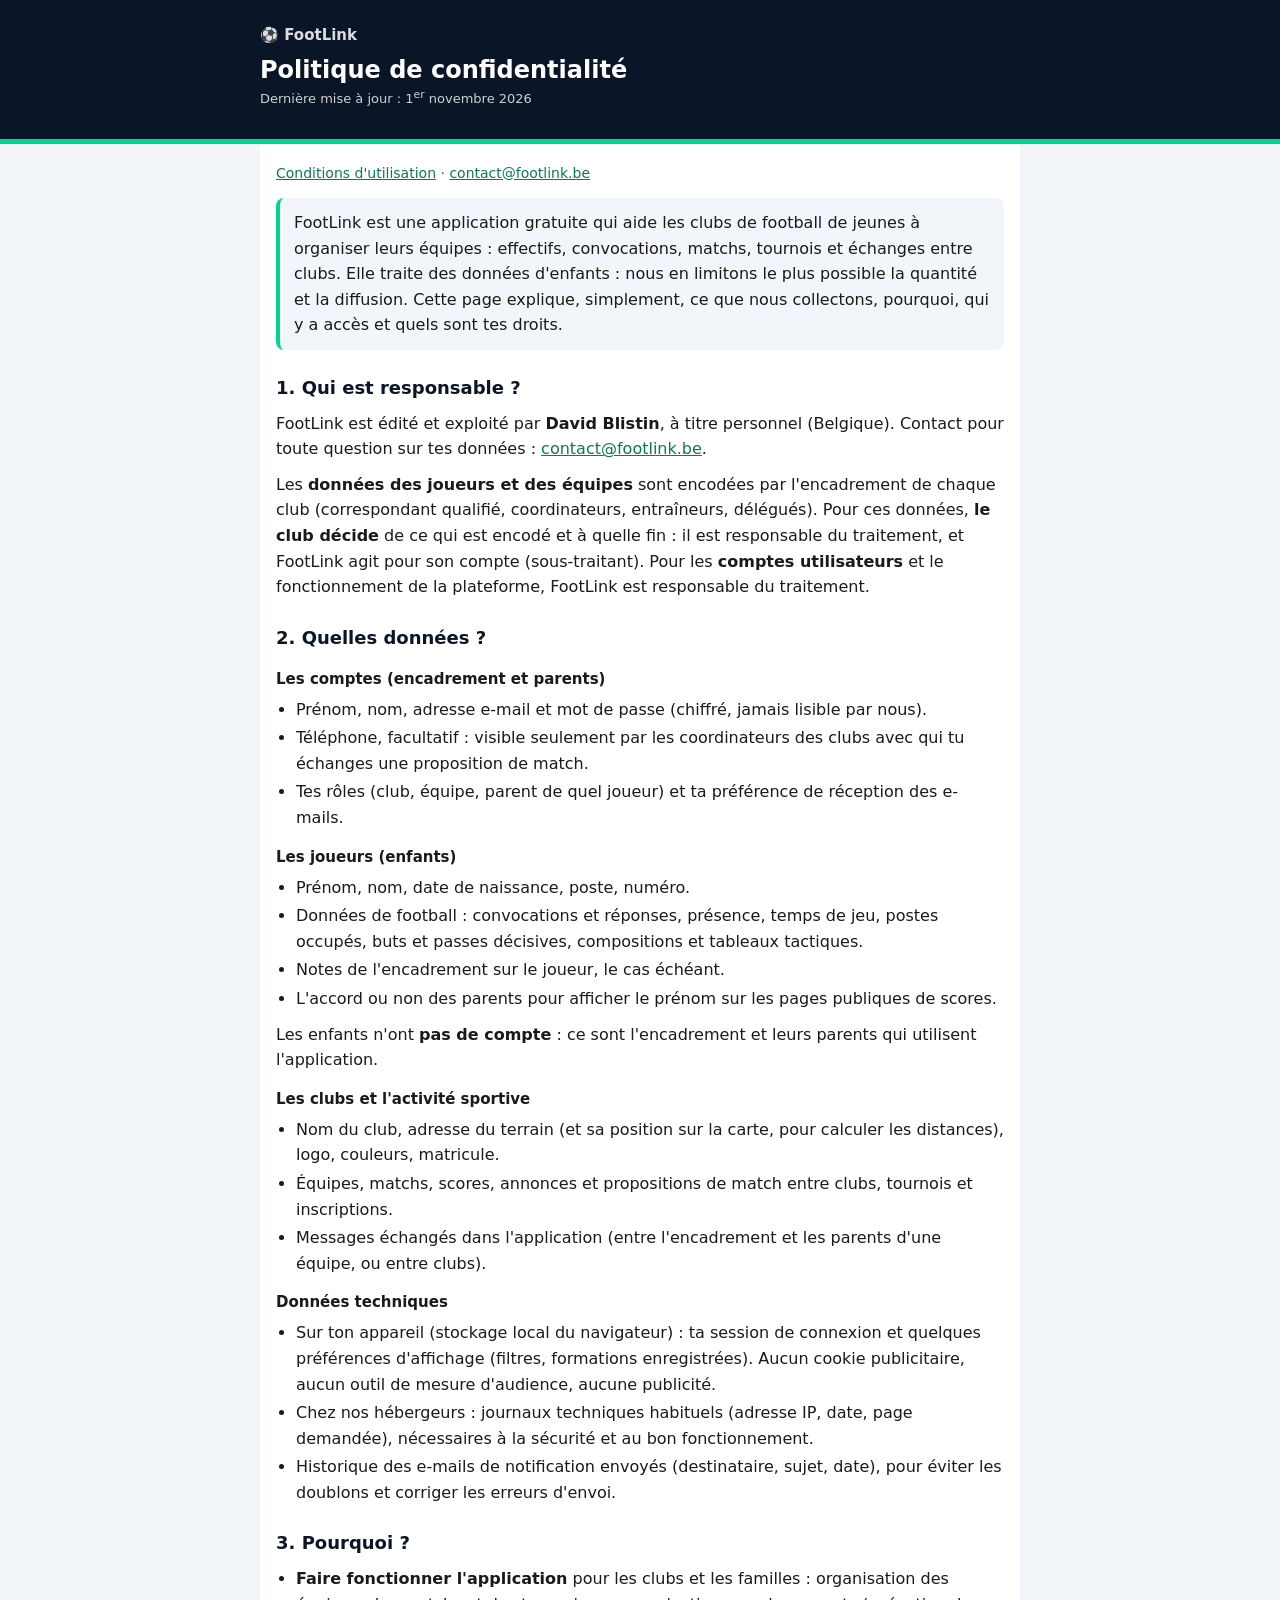
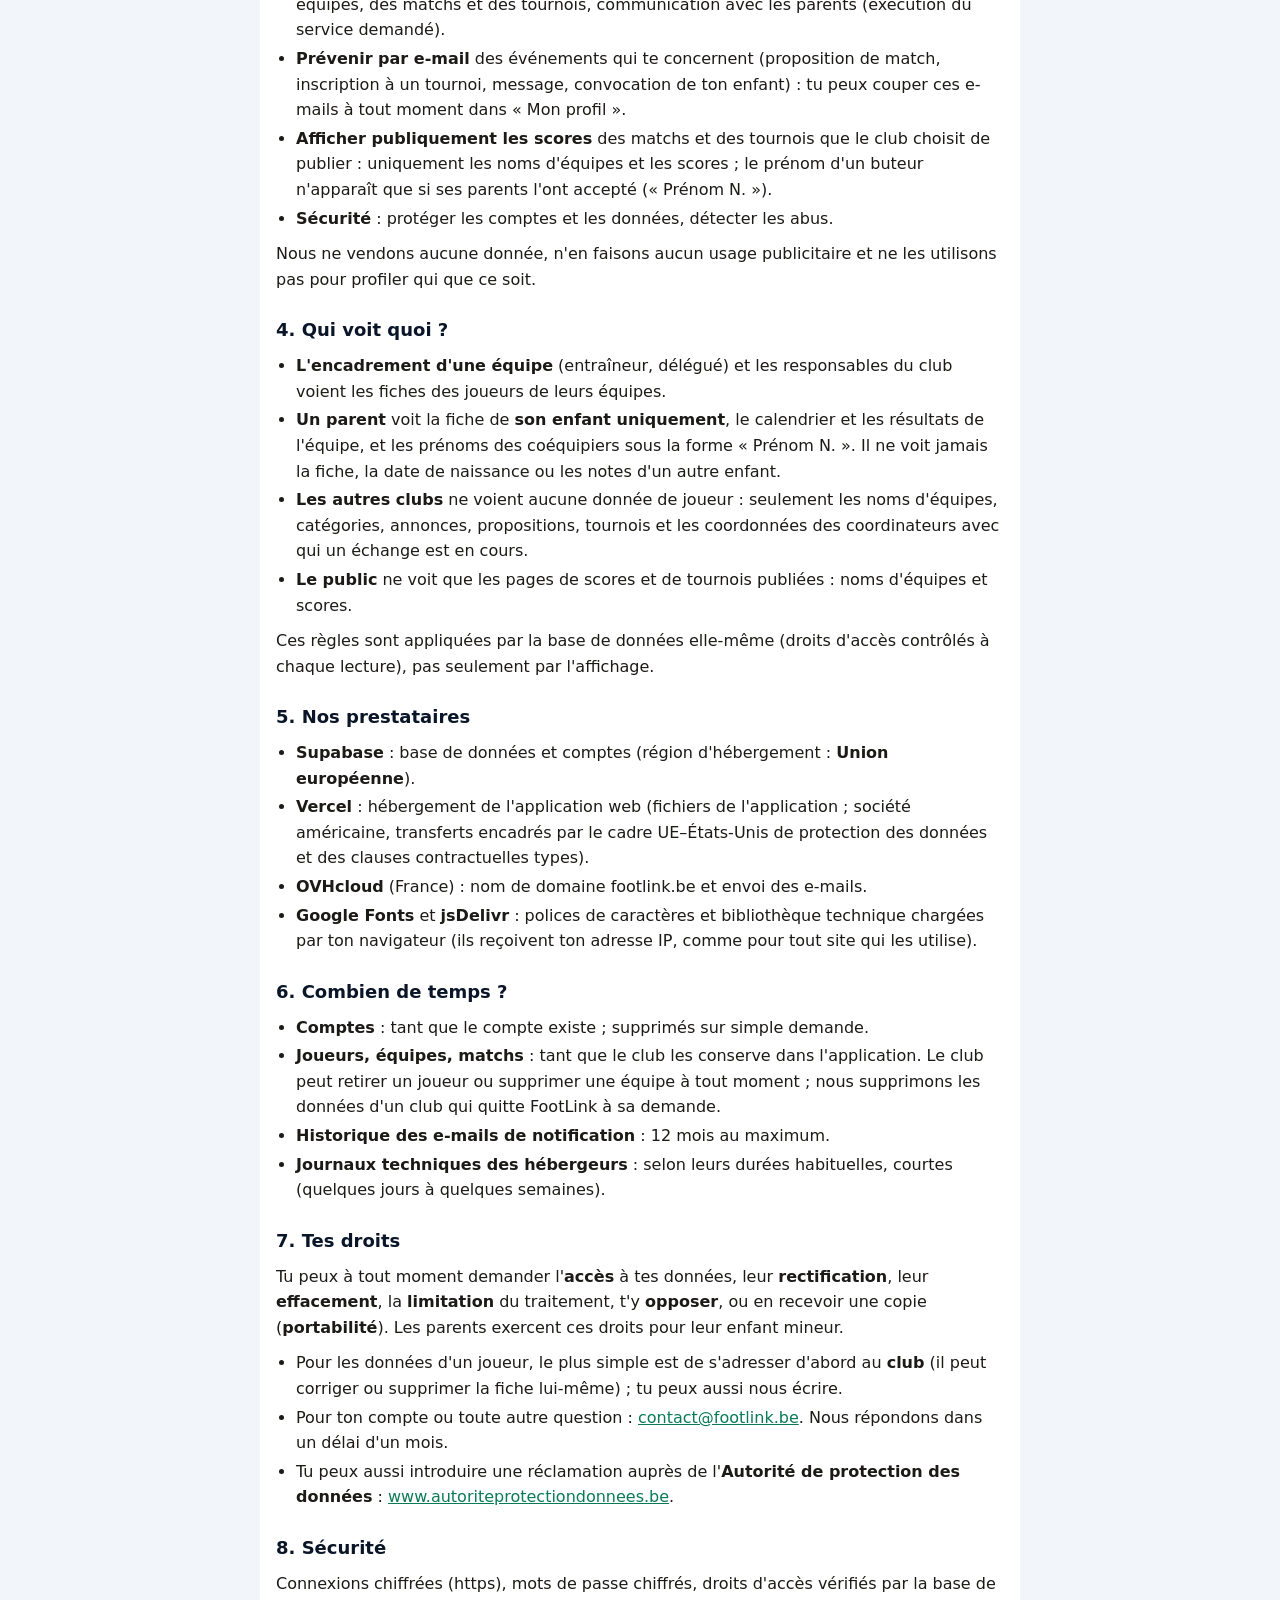
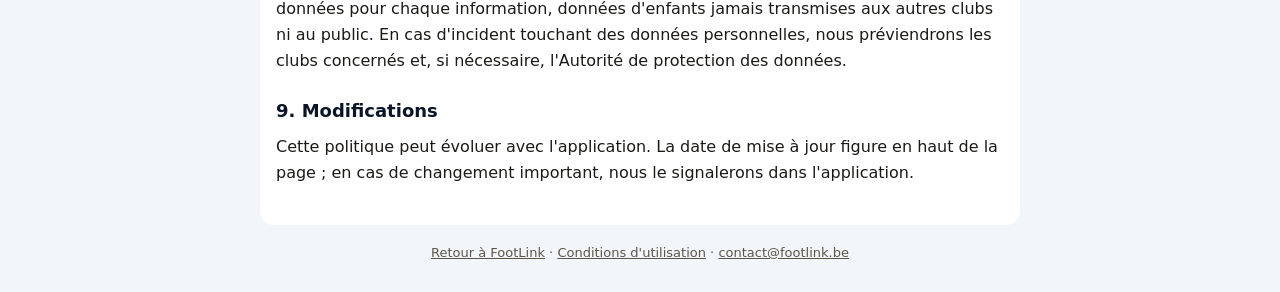
==== confidentialite.html @ 2d961d38 "Feat: politique de confidentialité et conditions d'utilisation (pages publiques), acceptation à l'in" ====
<!DOCTYPE html>
<html lang="fr">
<head>
<meta charset="UTF-8">
<meta name="viewport" content="width=device-width, initial-scale=1.0">
<meta name="theme-color" content="#0a1628">
<title>Politique de confidentialité — FootLink</title>
<link rel="stylesheet" href="legal.css">
</head>
<body>
<header><div class="in"><a href="./" class="logo">⚽ FootLink</a><h1>Politique de confidentialité</h1><p>Dernière mise à jour : 1<sup>er</sup> novembre 2026</p></div></header>
<main>
<nav class="sommaire"><a href="conditions.html">Conditions d'utilisation</a> · <a href="mailto:contact@footlink.be">contact@footlink.be</a></nav>

<p class="intro">FootLink est une application gratuite qui aide les clubs de football de jeunes à organiser leurs équipes : effectifs, convocations, matchs, tournois et échanges entre clubs. Elle traite des données d'enfants : nous en limitons le plus possible la quantité et la diffusion. Cette page explique, simplement, ce que nous collectons, pourquoi, qui y a accès et quels sont tes droits.</p>

<h2>1. Qui est responsable ?</h2>
<p>FootLink est édité et exploité par <b>David Blistin</b>, à titre personnel (Belgique). Contact pour toute question sur tes données : <a href="mailto:contact@footlink.be">contact@footlink.be</a>.</p>
<p>Les <b>données des joueurs et des équipes</b> sont encodées par l'encadrement de chaque club (correspondant qualifié, coordinateurs, entraîneurs, délégués). Pour ces données, <b>le club décide</b> de ce qui est encodé et à quelle fin : il est responsable du traitement, et FootLink agit pour son compte (sous-traitant). Pour les <b>comptes utilisateurs</b> et le fonctionnement de la plateforme, FootLink est responsable du traitement.</p>

<h2>2. Quelles données ?</h2>
<h3>Les comptes (encadrement et parents)</h3>
<ul>
  <li>Prénom, nom, adresse e-mail et mot de passe (chiffré, jamais lisible par nous).</li>
  <li>Téléphone, facultatif : visible seulement par les coordinateurs des clubs avec qui tu échanges une proposition de match.</li>
  <li>Tes rôles (club, équipe, parent de quel joueur) et ta préférence de réception des e-mails.</li>
</ul>
<h3>Les joueurs (enfants)</h3>
<ul>
  <li>Prénom, nom, date de naissance, poste, numéro.</li>
  <li>Données de football : convocations et réponses, présence, temps de jeu, postes occupés, buts et passes décisives, compositions et tableaux tactiques.</li>
  <li>Notes de l'encadrement sur le joueur, le cas échéant.</li>
  <li>L'accord ou non des parents pour afficher le prénom sur les pages publiques de scores.</li>
</ul>
<p>Les enfants n'ont <b>pas de compte</b> : ce sont l'encadrement et leurs parents qui utilisent l'application.</p>
<h3>Les clubs et l'activité sportive</h3>
<ul>
  <li>Nom du club, adresse du terrain (et sa position sur la carte, pour calculer les distances), logo, couleurs, matricule.</li>
  <li>Équipes, matchs, scores, annonces et propositions de match entre clubs, tournois et inscriptions.</li>
  <li>Messages échangés dans l'application (entre l'encadrement et les parents d'une équipe, ou entre clubs).</li>
</ul>
<h3>Données techniques</h3>
<ul>
  <li>Sur ton appareil (stockage local du navigateur) : ta session de connexion et quelques préférences d'affichage (filtres, formations enregistrées). Aucun cookie publicitaire, aucun outil de mesure d'audience, aucune publicité.</li>
  <li>Chez nos hébergeurs : journaux techniques habituels (adresse IP, date, page demandée), nécessaires à la sécurité et au bon fonctionnement.</li>
  <li>Historique des e-mails de notification envoyés (destinataire, sujet, date), pour éviter les doublons et corriger les erreurs d'envoi.</li>
</ul>

<h2>3. Pourquoi ?</h2>
<ul>
  <li><b>Faire fonctionner l'application</b> pour les clubs et les familles : organisation des équipes, des matchs et des tournois, communication avec les parents (exécution du service demandé).</li>
  <li><b>Prévenir par e-mail</b> des événements qui te concernent (proposition de match, inscription à un tournoi, message, convocation de ton enfant) : tu peux couper ces e-mails à tout moment dans « Mon profil ».</li>
  <li><b>Afficher publiquement les scores</b> des matchs et des tournois que le club choisit de publier : uniquement les noms d'équipes et les scores ; le prénom d'un buteur n'apparaît que si ses parents l'ont accepté (« Prénom N. »).</li>
  <li><b>Sécurité</b> : protéger les comptes et les données, détecter les abus.</li>
</ul>
<p>Nous ne vendons aucune donnée, n'en faisons aucun usage publicitaire et ne les utilisons pas pour profiler qui que ce soit.</p>

<h2>4. Qui voit quoi ?</h2>
<ul>
  <li><b>L'encadrement d'une équipe</b> (entraîneur, délégué) et les responsables du club voient les fiches des joueurs de leurs équipes.</li>
  <li><b>Un parent</b> voit la fiche de <b>son enfant uniquement</b>, le calendrier et les résultats de l'équipe, et les prénoms des coéquipiers sous la forme « Prénom N. ». Il ne voit jamais la fiche, la date de naissance ou les notes d'un autre enfant.</li>
  <li><b>Les autres clubs</b> ne voient aucune donnée de joueur : seulement les noms d'équipes, catégories, annonces, propositions, tournois et les coordonnées des coordinateurs avec qui un échange est en cours.</li>
  <li><b>Le public</b> ne voit que les pages de scores et de tournois publiées : noms d'équipes et scores.</li>
</ul>
<p>Ces règles sont appliquées par la base de données elle-même (droits d'accès contrôlés à chaque lecture), pas seulement par l'affichage.</p>

<h2>5. Nos prestataires</h2>
<ul>
  <li><b>Supabase</b> : base de données et comptes (région d'hébergement : <b>Union européenne</b>).</li>
  <li><b>Vercel</b> : hébergement de l'application web (fichiers de l'application ; société américaine, transferts encadrés par le cadre UE–États-Unis de protection des données et des clauses contractuelles types).</li>
  <li><b>OVHcloud</b> (France) : nom de domaine footlink.be et envoi des e-mails.</li>
  <li><b>Google Fonts</b> et <b>jsDelivr</b> : polices de caractères et bibliothèque technique chargées par ton navigateur (ils reçoivent ton adresse IP, comme pour tout site qui les utilise).</li>
</ul>

<h2>6. Combien de temps ?</h2>
<ul>
  <li><b>Comptes</b> : tant que le compte existe ; supprimés sur simple demande.</li>
  <li><b>Joueurs, équipes, matchs</b> : tant que le club les conserve dans l'application. Le club peut retirer un joueur ou supprimer une équipe à tout moment ; nous supprimons les données d'un club qui quitte FootLink à sa demande.</li>
  <li><b>Historique des e-mails de notification</b> : 12 mois au maximum.</li>
  <li><b>Journaux techniques des hébergeurs</b> : selon leurs durées habituelles, courtes (quelques jours à quelques semaines).</li>
</ul>

<h2>7. Tes droits</h2>
<p>Tu peux à tout moment demander l'<b>accès</b> à tes données, leur <b>rectification</b>, leur <b>effacement</b>, la <b>limitation</b> du traitement, t'y <b>opposer</b>, ou en recevoir une copie (<b>portabilité</b>). Les parents exercent ces droits pour leur enfant mineur.</p>
<ul>
  <li>Pour les données d'un joueur, le plus simple est de s'adresser d'abord au <b>club</b> (il peut corriger ou supprimer la fiche lui-même) ; tu peux aussi nous écrire.</li>
  <li>Pour ton compte ou toute autre question : <a href="mailto:contact@footlink.be">contact@footlink.be</a>. Nous répondons dans un délai d'un mois.</li>
  <li>Tu peux aussi introduire une réclamation auprès de l'<b>Autorité de protection des données</b> : <a href="https://www.autoriteprotectiondonnees.be" target="_blank" rel="noopener">www.autoriteprotectiondonnees.be</a>.</li>
</ul>

<h2>8. Sécurité</h2>
<p>Connexions chiffrées (https), mots de passe chiffrés, droits d'accès vérifiés par la base de données pour chaque information, données d'enfants jamais transmises aux autres clubs ni au public. En cas d'incident touchant des données personnelles, nous préviendrons les clubs concernés et, si nécessaire, l'Autorité de protection des données.</p>

<h2>9. Modifications</h2>
<p>Cette politique peut évoluer avec l'application. La date de mise à jour figure en haut de la page ; en cas de changement important, nous le signalerons dans l'application.</p>
</main>
<footer><a href="./">Retour à FootLink</a> · <a href="conditions.html">Conditions d'utilisation</a> · <a href="mailto:contact@footlink.be">contact@footlink.be</a></footer>
</body>
</html>
---- legal.css ----
/* Pages publiques « Politique de confidentialité » et « Conditions d'utilisation » */
:root{--band:#0a1628;--accent:#00d68f;--soft:#f2f5fa;--ink:#1c1a17;--ink2:#5d5646;--line:#e2e6ee;--font:'Segoe UI',system-ui,-apple-system,Arial,sans-serif}
*{box-sizing:border-box;margin:0;padding:0}
body{background:var(--soft);color:var(--ink);font-family:var(--font);line-height:1.6;-webkit-text-size-adjust:100%}
header{background:var(--band);color:#fff;padding:22px 16px 18px;border-bottom:5px solid var(--accent)}
header .in{max-width:760px;margin:0 auto}
.logo{color:#fff;text-decoration:none;font-weight:700;font-size:15px;opacity:.85}
header h1{font-size:24px;margin:8px 0 2px;line-height:1.2}
header p{font-size:13px;opacity:.8}
main{max-width:760px;margin:0 auto;padding:18px 16px 30px;background:#fff;border-radius:0 0 14px 14px}
.sommaire{font-size:14px;margin-bottom:14px;color:var(--ink2)}
.intro{background:var(--soft);border-left:4px solid var(--accent);padding:12px 14px;border-radius:8px;margin-bottom:8px}
h2{font-size:18px;margin:24px 0 8px;color:var(--band)}
h3{font-size:15px;margin:14px 0 6px}
p{margin:0 0 10px}
ul{margin:0 0 10px 20px}
li{margin:3px 0}
a{color:#0a7a55}
footer{text-align:center;font-size:13px;color:var(--ink2);padding:18px 16px 28px}
footer a{color:var(--ink2)}
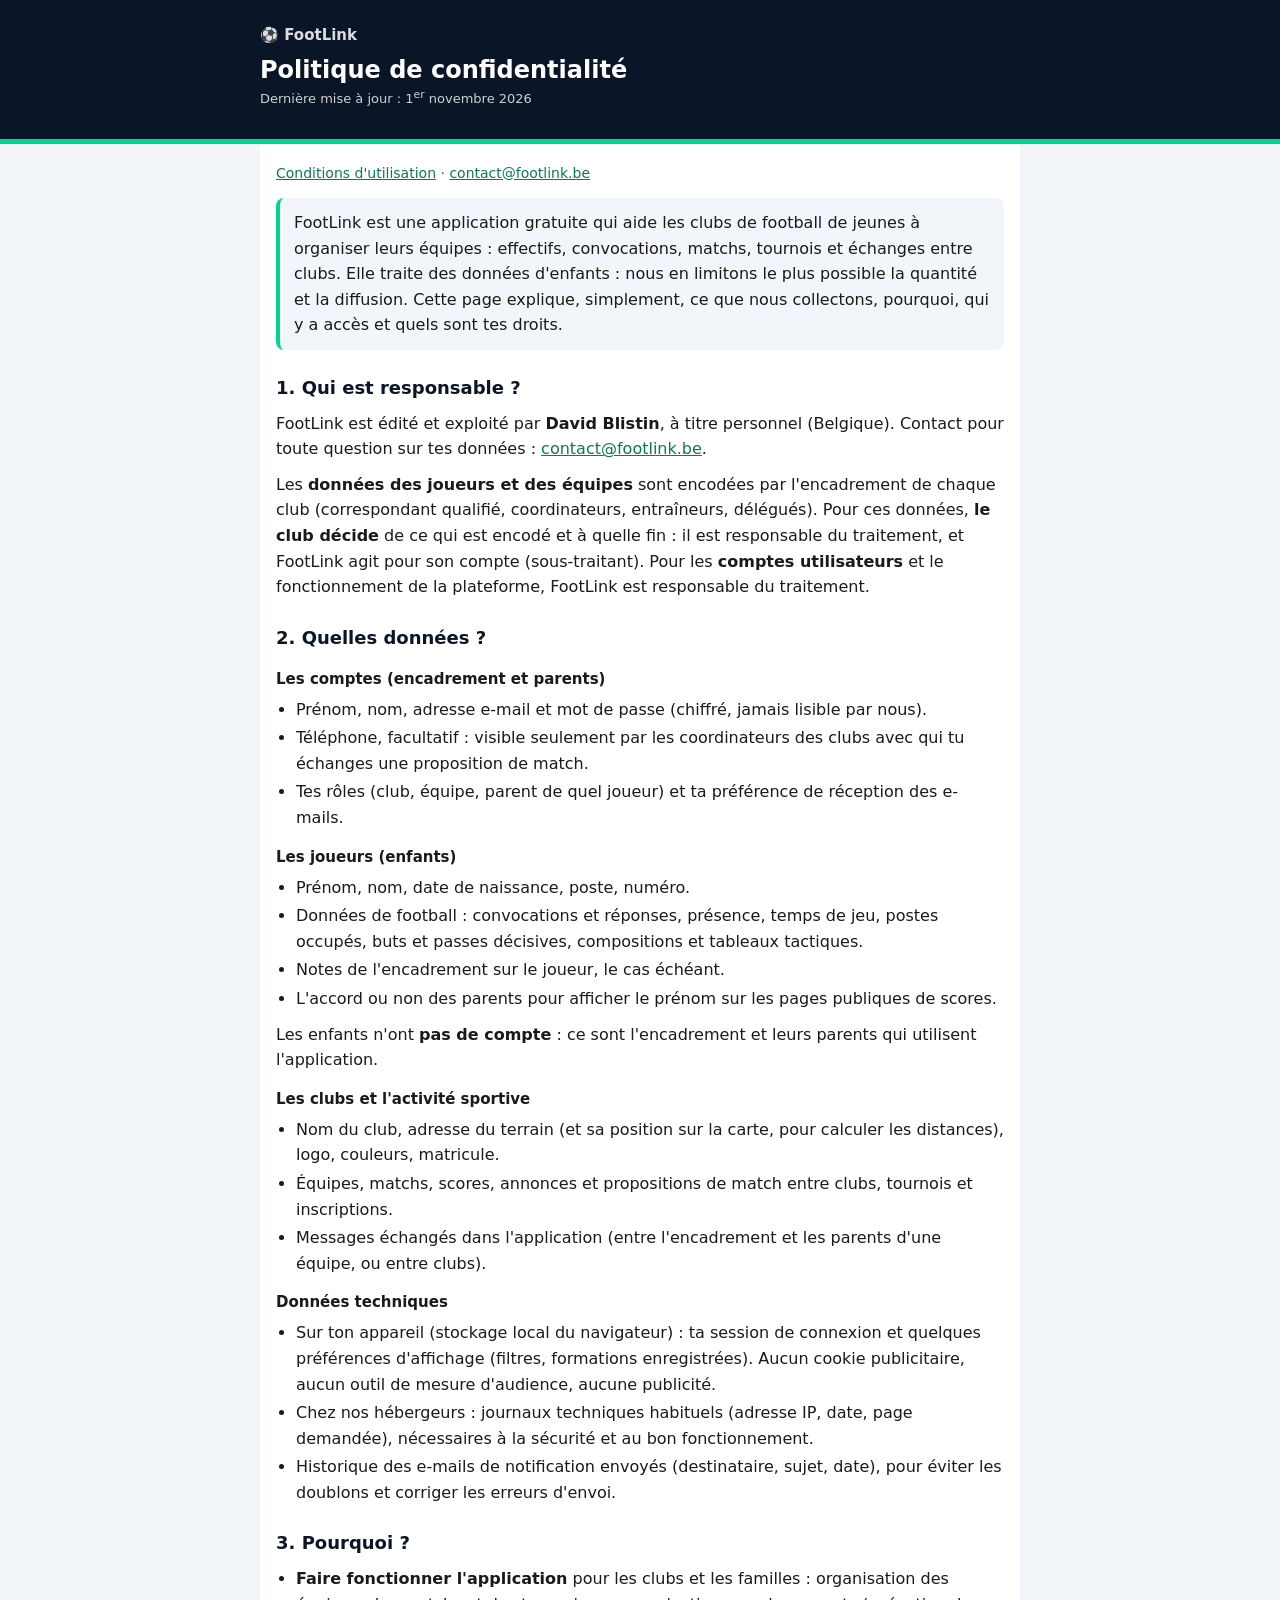
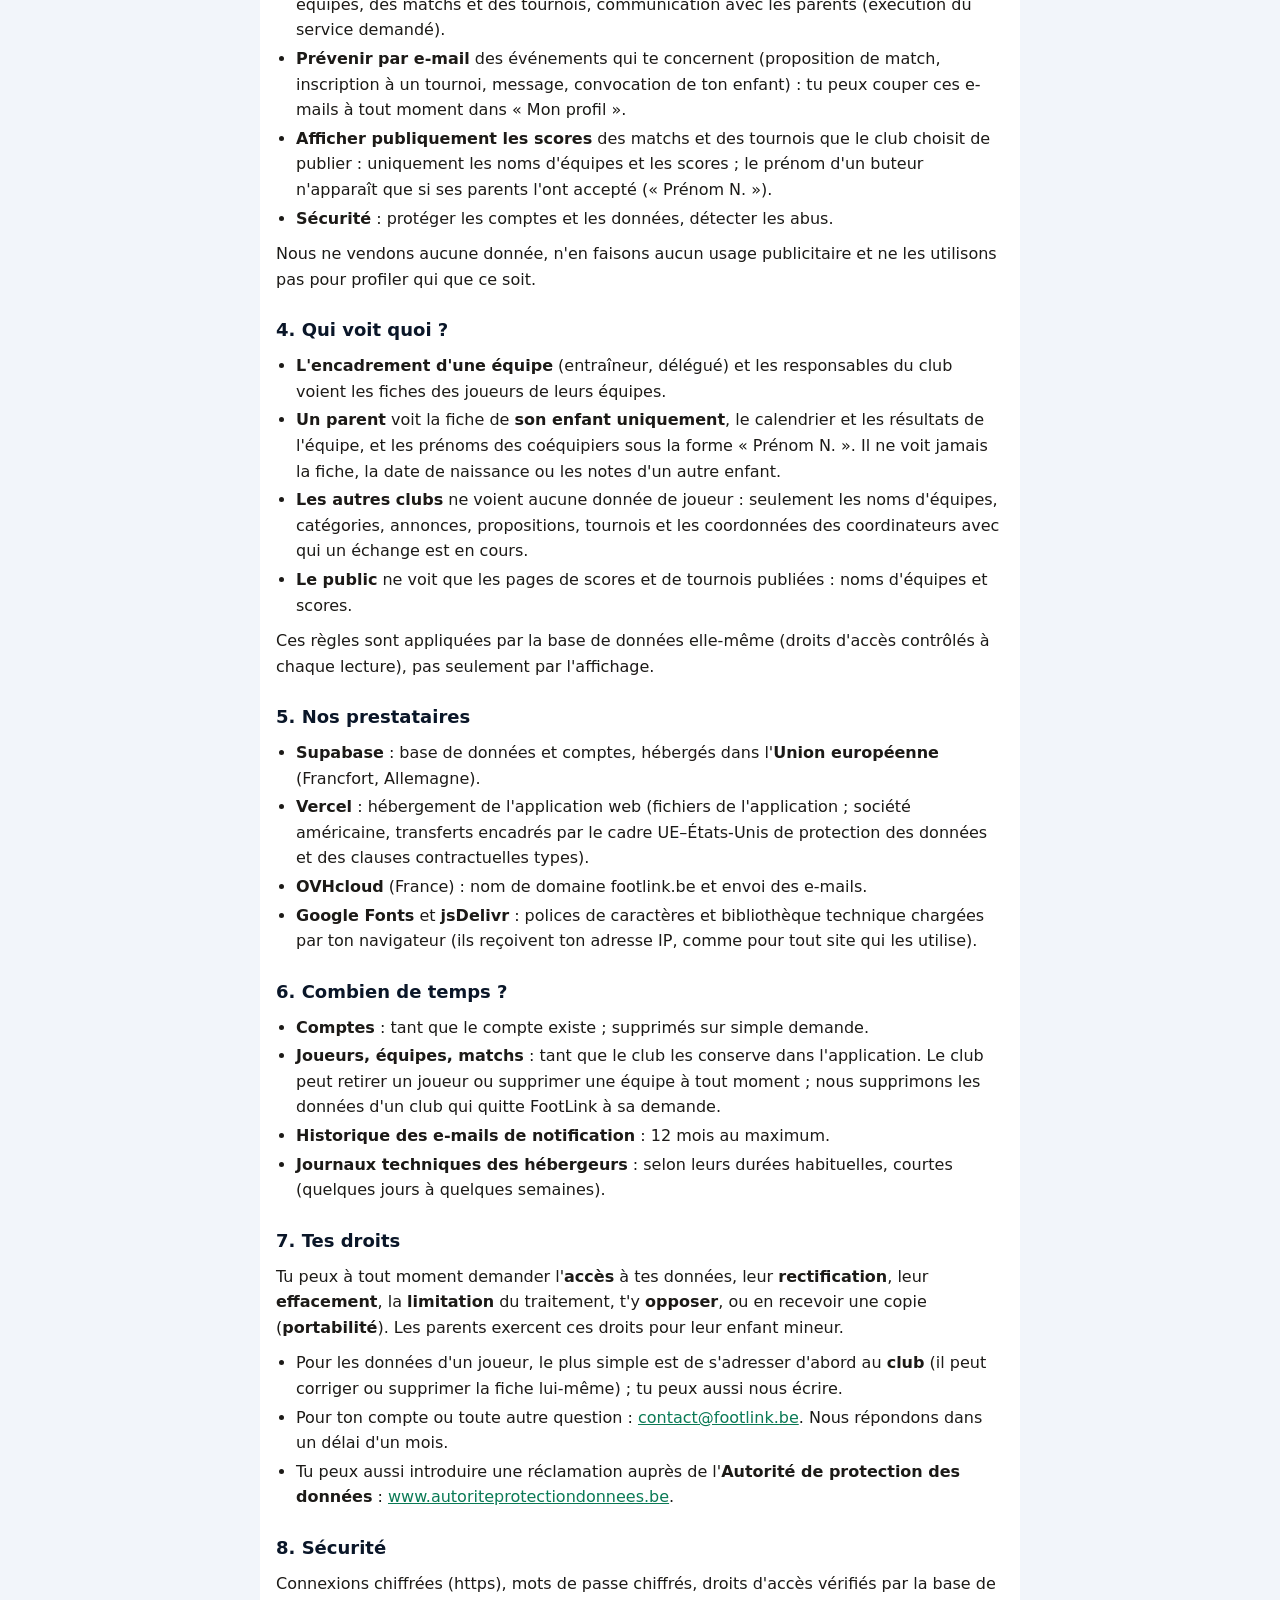
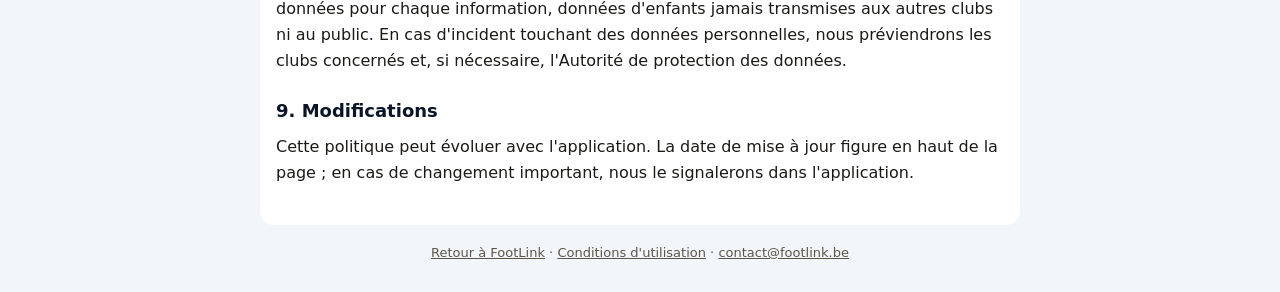
==== commit 2ad64174: "Docs: confidentialité, région d'hébergement précisée (Francfort) Co-Authored-By: Claude Opus 5.5 <no" ====
--- a/confidentialite.html
+++ b/confidentialite.html
@@ -66,7 +66,7 @@
 
 <h2>5. Nos prestataires</h2>
 <ul>
-  <li><b>Supabase</b> : base de données et comptes (région d'hébergement : <b>Union européenne</b>).</li>
+  <li><b>Supabase</b> : base de données et comptes, hébergés dans l'<b>Union européenne</b> (Francfort, Allemagne).</li>
   <li><b>Vercel</b> : hébergement de l'application web (fichiers de l'application ; société américaine, transferts encadrés par le cadre UE–États-Unis de protection des données et des clauses contractuelles types).</li>
   <li><b>OVHcloud</b> (France) : nom de domaine footlink.be et envoi des e-mails.</li>
   <li><b>Google Fonts</b> et <b>jsDelivr</b> : polices de caractères et bibliothèque technique chargées par ton navigateur (ils reçoivent ton adresse IP, comme pour tout site qui les utilise).</li>
